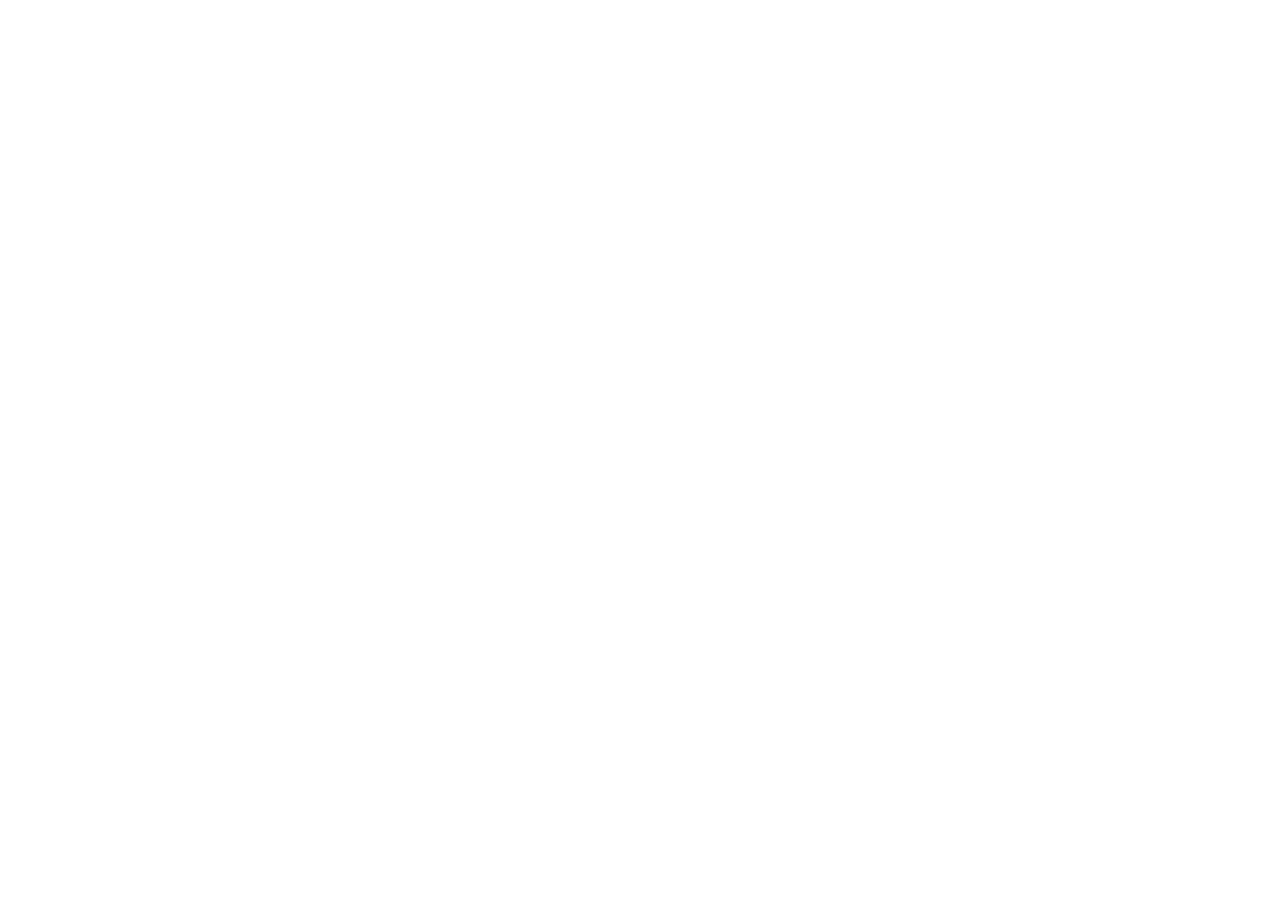
==== index.html @ 2b3de06b "first commit" ====
<!DOCTYPE html>
<html lang="ko">
<head>
    <meta charset="UTF-8">
    <meta http-equiv="X-UA-Compatible" content="IE=edge">
    <meta name="viewport" content="width=device-width, initial-scale=1.0">
    <title>도시들...</title>
</head>
<body>
    
</body>
</html>
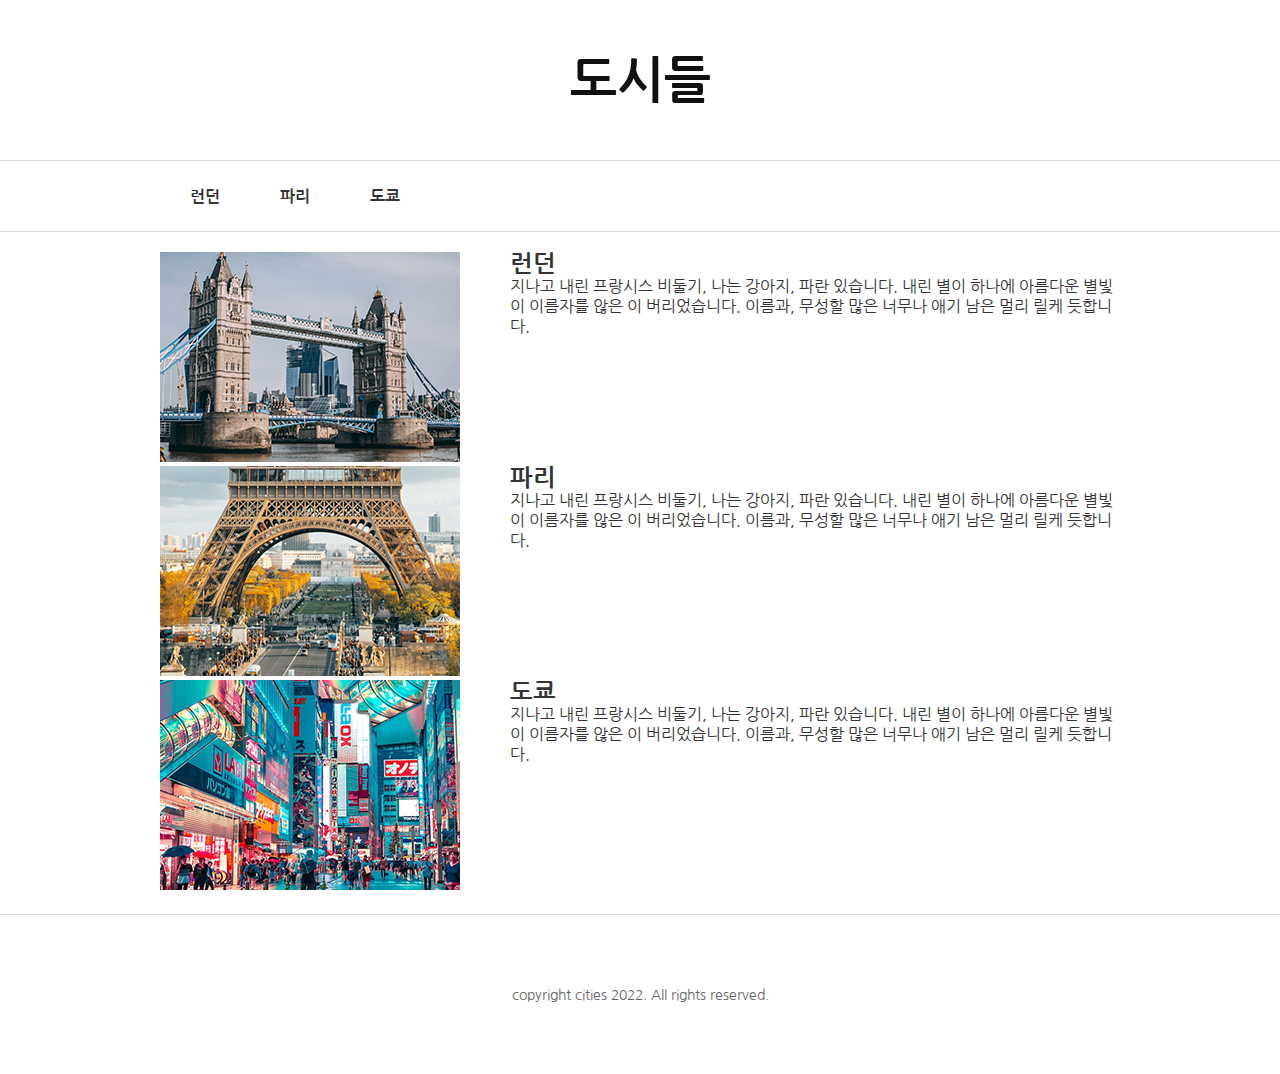
==== commit e2ce90c9: "second" ====
--- a/index.html
+++ b/index.html
@@ -5,8 +5,54 @@
     <meta http-equiv="X-UA-Compatible" content="IE=edge">
     <meta name="viewport" content="width=device-width, initial-scale=1.0">
     <title>도시들...</title>
+    <link rel="stylesheet" href="css/main.css">
 </head>
 <body>
-    
+    <div class="head">
+        <h1>도시들</h1>
+        <div class="nav">
+            <ul>
+                <li><a href="#x">런던</a></li>
+                <li><a href="#x">파리</a></li>
+                <li><a href="#x">도쿄</a></li>
+            </ul>
+        </div>
+    </div>
+
+    <div class="container">
+        <ul class="item">
+            <li>
+                <div class="photo">
+                    <img src="images/london.jpg" alt="">
+                </div>
+                <div class="text">
+                    <h2>런던</h2>
+                    <p>지나고 내린 프랑시스 비둘기, 나는 강아지, 파란 있습니다. 내린 별이 하나에 아름다운 별빛이 이름자를 않은 이 버리었습니다. 이름과, 무성할 많은 너무나 애기 남은 멀리 릴케 듯합니다.</p>
+                </div>
+            </li>
+            <li>
+                <div class="photo">
+                    <img src="images/paris.jpg" alt="">
+                </div>
+                <div class="text">
+                    <h2>파리</h2>
+                    <p>지나고 내린 프랑시스 비둘기, 나는 강아지, 파란 있습니다. 내린 별이 하나에 아름다운 별빛이 이름자를 않은 이 버리었습니다. 이름과, 무성할 많은 너무나 애기 남은 멀리 릴케 듯합니다.</p>
+                </div>
+            </li>
+            <li>
+                <div class="photo">
+                    <img src="images/tokyo.jpg" alt="">
+                </div>
+                <div class="text">
+                    <h2>도쿄</h2>
+                    <p>지나고 내린 프랑시스 비둘기, 나는 강아지, 파란 있습니다. 내린 별이 하나에 아름다운 별빛이 이름자를 않은 이 버리었습니다. 이름과, 무성할 많은 너무나 애기 남은 멀리 릴케 듯합니다.</p>
+                </div>
+            </li>
+        </ul>
+    </div>
+
+    <div class="bottom">
+        <p>copyright cities 2022. All rights reserved.</p>
+    </div>
 </body>
 </html>--- a/css/main.css
+++ b/css/main.css
@@ -0,0 +1,82 @@
+
+@import url('https://fonts.googleapis.com/css2?family=Nanum+Gothic:wght@400;700;800&display=swap');
+
+* {
+    box-sizing: border-box;
+    margin: 0;
+    padding: 0;
+}
+
+a {
+    text-decoration: none;
+    color: inherit;
+}
+
+a:hover {
+    text-decoration: underline;
+}
+
+ul {
+    list-style: none;
+}
+
+body {
+    font-family: 'Nanum Gothic', sans-serif;
+    color: #333;
+}
+
+.head {}
+
+.head h1 {
+    font-size: 50px;
+    color: #111;
+    padding: 20px;
+    height: 160px;
+    display: flex;
+    align-items: center;
+    justify-content: center;
+}
+
+.nav {
+    border-top: 1px solid #ddd;
+    border-bottom: 1px solid #ddd;
+}
+
+.nav ul {
+    width: 1000px;
+    margin: 0 auto;
+    padding: 0 20px;
+    display: flex;
+}
+
+.nav ul li a {
+    display: block;
+    height: 70px;
+    padding: 0 30px;
+    display: flex;
+    align-items: center;
+    justify-content: center;
+    font-weight: 700;
+}
+
+.container {
+    width: 1000px;
+    padding: 20px;
+    margin: 0 auto;
+}
+
+.container .item li {
+    display: flex;
+    gap: 50px;
+}
+
+.bottom {
+    height: 160px;
+    font-size: 14px;
+    color: #666;
+    padding: 20px;
+    border-top: 1px solid #ddd;
+    display: flex;
+    align-items: center;
+    justify-content: center;
+}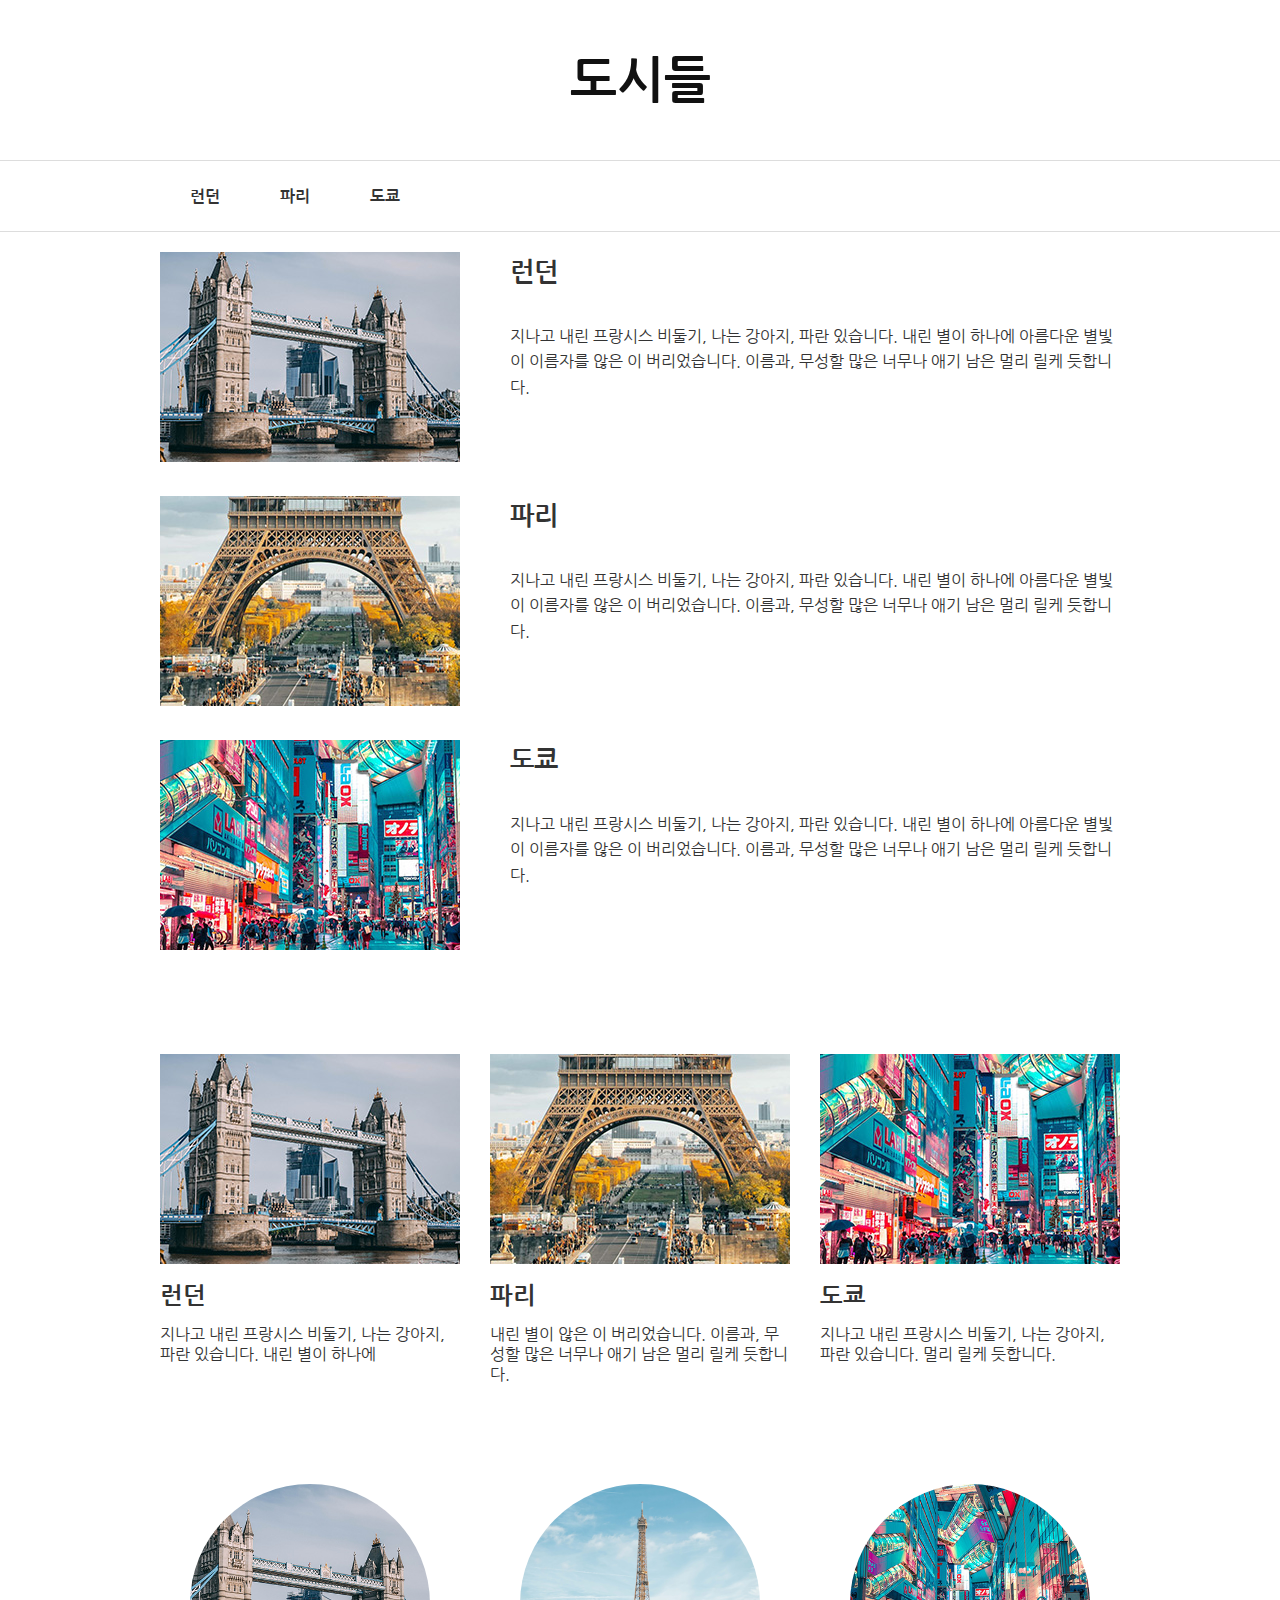
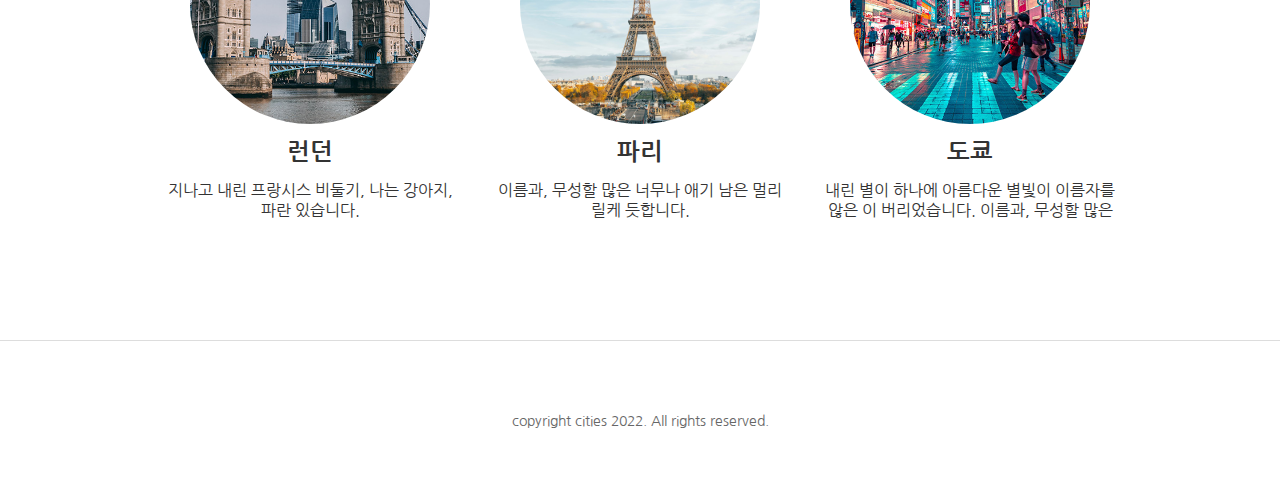
==== commit 7f51a233: "휴..." ====
--- a/index.html
+++ b/index.html
@@ -49,6 +49,59 @@
                 </div>
             </li>
         </ul>
+        <ul class="item_02">
+            <li>
+                <div class="photo">
+                    <img src="images/london.jpg" alt="">
+                </div>
+                <div class="text">
+                    <h2>런던</h2>
+                    <p>지나고 내린 프랑시스 비둘기, 나는 강아지, 파란 있습니다. 내린 별이 하나에</p>
+                </div>
+            </li>
+            <li>
+                <div class="photo">
+                    <img src="images/paris.jpg" alt="">
+                </div>
+                <div class="text">
+                    <h2>파리</h2>
+                    <p>내린 별이 않은 이 버리었습니다. 이름과, 무성할 많은 너무나 애기 남은 멀리 릴케 듯합니다.</p>
+                </div>
+            </li>
+            <li>
+                <div class="photo">
+                    <img src="images/tokyo.jpg" alt="">
+                </div>
+                <div class="text">
+                    <h2>도쿄</h2>
+                    <p>지나고 내린 프랑시스 비둘기, 나는 강아지, 파란 있습니다. 멀리 릴케 듯합니다.</p>
+                </div>
+            </li>
+        </ul>
+        <ul class="item_03">
+            <li>
+                <div class="photo london"></div>
+                <div class="text">
+                    <h2>런던</h2>
+                    <p>지나고 내린 프랑시스 비둘기, 나는 강아지, 파란 있습니다.</p>
+                </div>
+            </li>
+            <li>
+                <div class="photo paris"></div>
+                <div class="text">
+                    <h2>파리</h2>
+                    <p>이름과, 무성할 많은 너무나 애기 남은 멀리 릴케 듯합니다.</p>
+                </div>
+            </li>
+            <li>
+                <div class="photo tokyo"></div>
+                <div class="text">
+                    <h2>도쿄</h2>
+                    <p>내린 별이 하나에 아름다운 별빛이 이름자를 않은 이 버리었습니다. 이름과, 무성할 많은</p>
+                </div>
+            </li>
+        </ul>       
+        
     </div>
 
     <div class="bottom">
--- a/css/main.css
+++ b/css/main.css
@@ -1,4 +1,3 @@
-
 @import url('https://fonts.googleapis.com/css2?family=Nanum+Gothic:wght@400;700;800&display=swap');
 
 * {
@@ -65,11 +64,80 @@
     margin: 0 auto;
 }
 
+.container ul {
+    margin-bottom: 100px;
+}
+
 .container .item li {
     display: flex;
     gap: 50px;
+    margin-bottom: 30px;
 }
 
+/* item_01 */
+.container .item .text {
+    line-height: 1.6;
+}
+
+.container .item .text h2 {
+    font-size: 26px;
+    margin-bottom: 30px;
+}
+
+/* item_02 */
+.container .item_02 {
+    display: flex;
+    justify-content: space-between;
+}
+
+.container .item_02 li {
+    width: 300px;
+}
+
+.container .item_02 li h2 {
+    padding: 16px 0;
+}
+
+/* item_03 */
+.container .item_03 {
+    display: flex;
+    justify-content: space-between;
+}
+
+.container .item_03 .photo {
+    width: 240px;
+    height: 240px;
+    background-color: #ddd;
+    margin: 0 auto;
+    border-radius: 240px;
+    background-repeat: no-repeat;
+    background-position: center;
+    background-size: cover;
+}
+
+.container .item_03 .photo.london {
+    background-image: url("../images/london_b.jpg");
+}
+
+.container .item_03 .photo.paris {
+    background-image: url("../images/paris_b.jpg");
+}
+
+.container .item_03 .photo.tokyo {
+    background-image: url("../images/tokyo_b.jpg");
+}
+
+.container .item_03 .text {
+    width: 300px;
+    text-align: center;
+}
+
+.container .item_03 .text h2 {
+    padding: 16px 0;
+}
+
+
+/* .bottom */
 .bottom {
     height: 160px;
     font-size: 14px;
